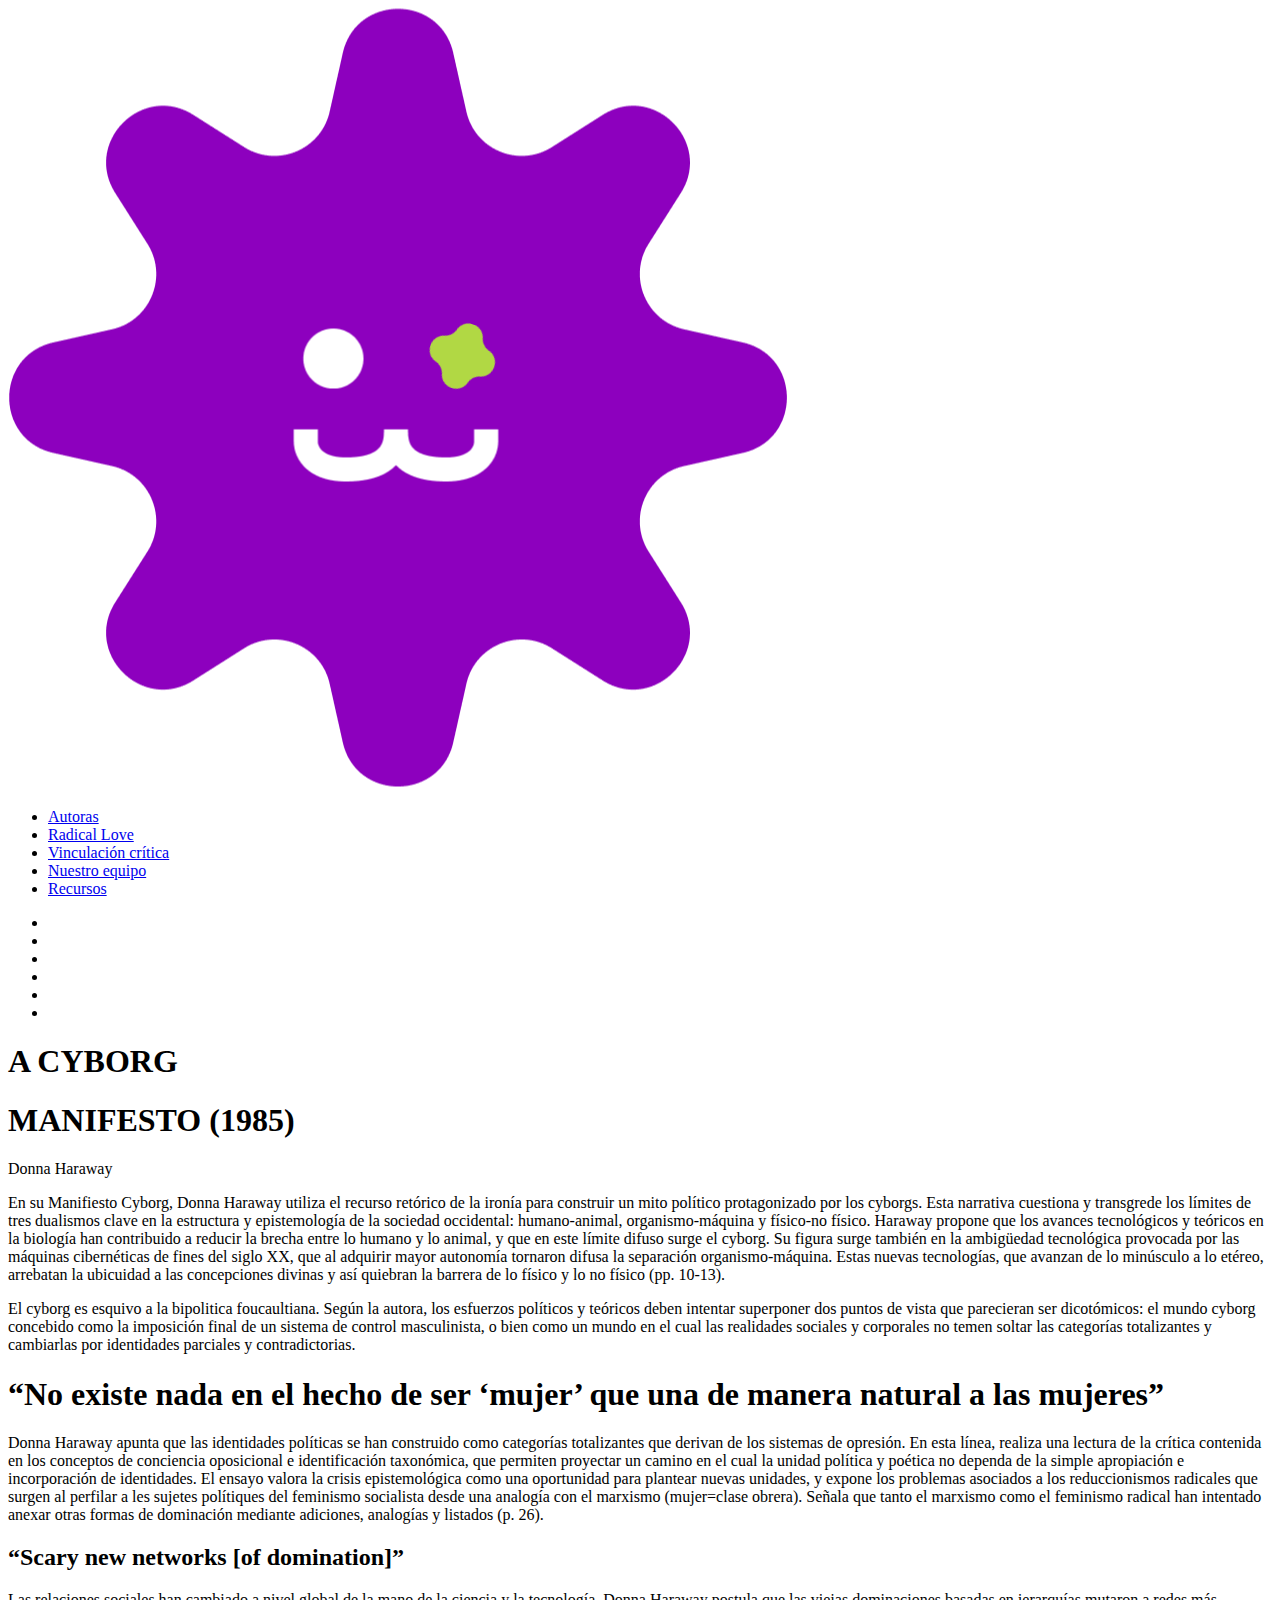
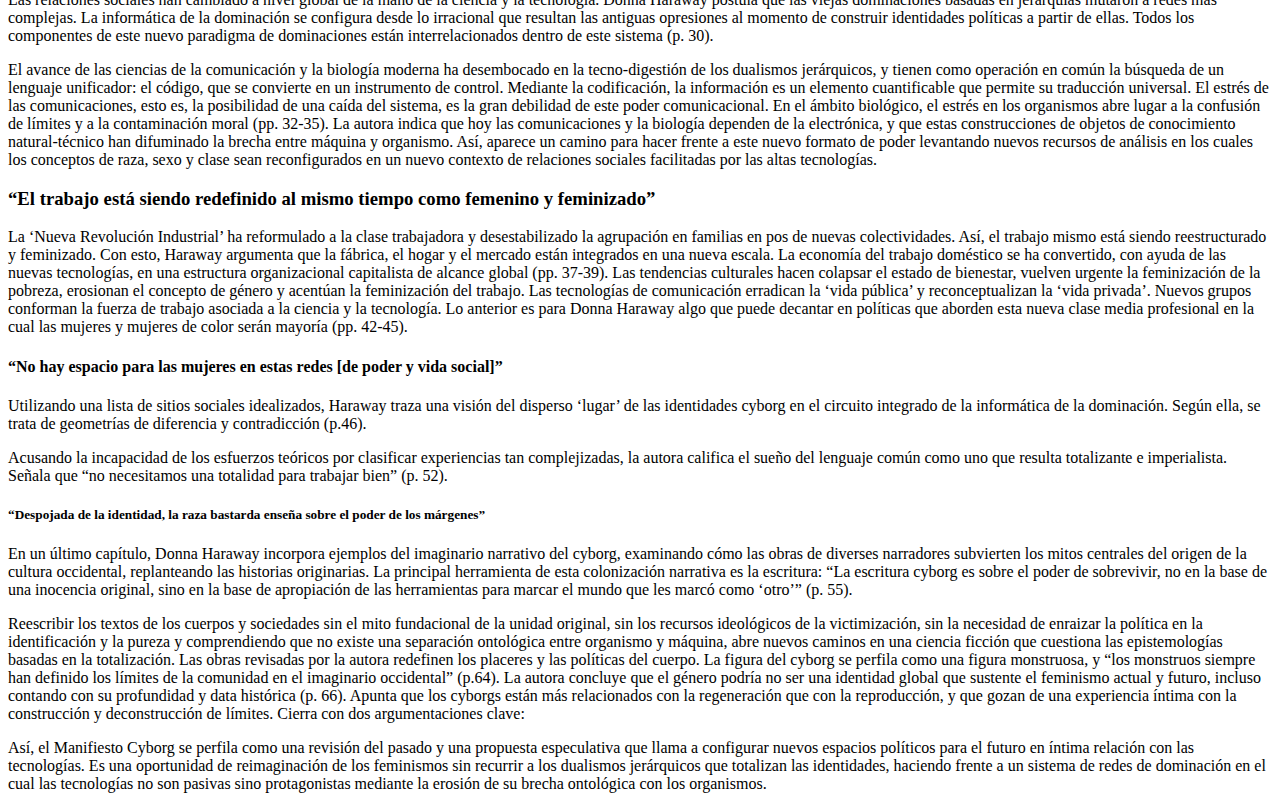
==== Manifiestocyborg.html @ 41e81d65 "html" ====
<!DOCTYPE html>
<html>
<head>
	<meta charset="utf-8">
	<meta name="viewport" content="width=device-width, initial-scale=1">
		<link rel="stylesheet" type="text/css" href="Css/manifiesto.css">
		 <link rel="preconnect" href="https://fonts.googleapis.com">
    <link rel="preconnect" href="https://fonts.gstatic.com" crossorigin>
    <link href="https://fonts.googleapis.com/css2?family=Space+Grotesk&display=swap" rel="stylesheet">
	<title></title>
</head>
<header>
<div class="container-header">
	<div class="logo-litle">
		<div class="gatite"> <a href="index.html"><img src="gatodts1.gif"></a> </div>
 	
		</div>	

<div class="navbar">
 		<nav>
 			<ul class="menu">


					<li><a class="button type1" href="autores.html">Autoras</a></li>
				<li><a class="button type1" href="radicallove.html">Radical Love</a></li>
                <li><a class="button type1" href="vinculacioncritica.html">Vinculación crítica
</a></li> 
                <li><a class="button type1" href="opiniongrupal.html">Nuestro equipo</a></li> 
                <li><a class="button type1" href="recursos.html">Recursos</a></li> 
            </ul>
        </nav>
    </div>


<div class="encabezado">

	
<div class="container-portada">
	<ul>
	<li><img src="gif2/1.png" alt=""></li>
	<li><img src="gif2/2.jpg" alt=""></li>
	<li><img src="gif2/3.jpg" alt=""></li>
	<li><img src="gif2/4.jpg" alt=""></li>
	<li><img src="gif2/5.jpg" alt=""></li>
	<li><img src="gif2/6.jpg" alt=""></li>
	</ul>

	



</div> <div> <div>
</header>


<body>

	<div class="proyecto" id="titulo1">  
		<h1>A CYBORG 
</h1>
		<h1>MANIFESTO (1985)</h1>

            <p class="text-justify"> Donna Haraway
          </p>
          </div>

<div class="texto1">
	<article>

<p> 
En su Manifiesto Cyborg, Donna Haraway utiliza el recurso retórico de la ironía para construir un mito político protagonizado por los 
 <span class="hovertext" data-hover="Organismo cibernético, híbrido de máquina y organismo (Haraway, p. 5)">
    cyborgs.
</span>

 Esta narrativa cuestiona y transgrede los límites de tres dualismos clave en la estructura y epistemología de la sociedad occidental: humano-animal, organismo-máquina y físico-no físico.

Haraway propone que los avances tecnológicos y teóricos en la biología han contribuido a reducir la brecha entre lo humano y lo animal, y que en este límite difuso surge el cyborg. Su figura surge también en la ambigüedad tecnológica provocada por las máquinas cibernéticas de fines del siglo XX, que al adquirir mayor autonomía tornaron difusa la separación organismo-máquina. Estas nuevas tecnologías, que avanzan de lo minúsculo a lo etéreo, arrebatan la ubicuidad a las concepciones divinas y así quiebran la barrera de lo físico y lo no físico (pp. 10-13).
</p>
</article>
</div>



<div class="texto2">
	<article>

<p> 
El cyborg es esquivo a la 

<span class="hovertext" data-hover="Para Michel Foucault, la biopolítica es un ejercicio del poder en cuanto ser viviente. Este poder es el biopoder, y configura a la población como problema biológico y político (Foucault, 1976).">
    bipolitica
</span>


foucaultiana. Según la autora, los esfuerzos políticos y teóricos deben intentar superponer dos puntos de vista que parecieran ser dicotómicos: el mundo cyborg concebido como la imposición final de un sistema de control masculinista, o bien como un mundo en el cual las realidades sociales y corporales no temen soltar las categorías totalizantes y cambiarlas por identidades parciales y contradictorias.

<h1>“No existe nada en el hecho de ser ‘mujer’ que una de manera natural a las mujeres”</h1>

Donna Haraway apunta que las identidades políticas se han construido como categorías totalizantes que derivan de los sistemas de opresión. En esta línea, realiza una lectura de la crítica contenida en los conceptos de 

 <span class="hovertext" data-hover="Acuñado por Chela Sandoval, Haraway caracteriza el concepto de: Oppositional Conciousness como un modelo de identidades políticas basadas en la ruptura con una categoría social estando dentro de ella, o bien en una permanencia inestable en ésta (p. 17-18).">
conciencia oposicional
</span>


 e identificación

  <span class="hovertext" data-hover="La taxonomía es una clasificación ordenada, categórica y jerárquica.">
 taxonómica,
</span>


  que permiten proyectar un camino en el cual la unidad política y poética no dependa de la simple apropiación e incorporación de identidades. 

El ensayo valora la crisis 

  <span class="hovertext" data-hover="La epistemología hace referencia a los fundamentos y alcances de una ciencia o modelo en particular.La epistemología hace referencia a los fundamentos y alcances de una ciencia o modelo en particular.">
epistemológica
</span>


como una oportunidad para plantear nuevas unidades, y expone los problemas asociados a los reduccionismos radicales que surgen al perfilar a les sujetes polítiques del feminismo socialista desde una analogía con el marxismo (mujer=clase obrera). Señala que tanto el marxismo como el feminismo radical han intentado anexar otras formas de dominación mediante adiciones, analogías y listados (p. 26).

</p>
</article>
</div>

<div class="texto3">
	<article>

<p> 
<h2>“Scary new networks [of domination]”</h2>

Las relaciones sociales han cambiado a nivel global de la mano de la ciencia y la tecnología. Donna Haraway postula que las viejas dominaciones basadas en jerarquías mutaron a redes más complejas. 

La

   <span class="hovertext" data-hover="Sistema de redes complejas de dominación posteriores a la modernidad. Viene a reemplazar el esquema jerárquico de dominación del patriarcado capitalista blanco (Haraway, pp. 28-31).">
informática de la dominación
</span>

se configura desde lo irracional que resultan las antiguas opresiones al momento de construir identidades políticas a partir de ellas. Todos los componentes de este nuevo paradigma de dominaciones están interrelacionados dentro de este sistema (p. 30). 

</p>
</article>
</div>


<div class="texto4">
	<article>

El avance de las ciencias de la comunicación y la biología moderna ha desembocado en la tecno-digestión de los dualismos jerárquicos, y tienen como operación en común la búsqueda de un lenguaje unificador: el código, que se convierte en un instrumento de control. Mediante la codificación, la información es un elemento cuantificable que permite su traducción universal. El estrés de las comunicaciones, esto es, la posibilidad de una caída del sistema, es la gran debilidad de este poder comunicacional. En el ámbito biológico, el estrés en los organismos abre lugar a la confusión de límites y a la contaminación moral (pp. 32-35).

La autora indica que hoy las comunicaciones y la biología dependen de la electrónica, y que estas construcciones de objetos de conocimiento natural-técnico han difuminado la brecha entre máquina y organismo. Así, aparece un camino para hacer frente a este nuevo formato de poder levantando nuevos recursos de análisis en los cuales los conceptos de raza, sexo y clase sean reconfigurados en un nuevo contexto de relaciones sociales facilitadas por las altas tecnologías.

<h3>“El trabajo está siendo redefinido al mismo tiempo como femenino y feminizado”</h3>

La ‘Nueva Revolución Industrial’ ha reformulado a la clase trabajadora y desestabilizado la agrupación en familias en pos de nuevas colectividades. Así, el trabajo mismo está siendo reestructurado y 

  <span class="hovertext" data-hover= "Significa ser enormemente vulnerable, apto a ser desmontado, vuelto a montar, (...) estar considerado más como servidor que como trabajador, sujeto a horarios intra y extrasalariales (...), llevar una existencia que está siempre en los límites de lo obsceno, fuera de lugar y reducible al sexo (Haraway, pp. 38). ">
feminizado.
</span>

 Con esto, Haraway argumenta que la fábrica, el hogar y el mercado están integrados en una nueva escala. 

  <span class="hovertext" data-hover="La taxonomía es una clasificación ordenada, categórica y jerárquica.">
 La economía del trabajo doméstico
</span>

 se ha convertido, con ayuda de las nuevas tecnologías, en una estructura organizacional capitalista de alcance global (pp. 37-39).

Las tendencias culturales hacen colapsar el estado de bienestar, vuelven urgente la feminización de la pobreza, erosionan el concepto de género y acentúan la feminización del trabajo. Las tecnologías de comunicación erradican la ‘vida pública’ y reconceptualizan la ‘vida privada’. Nuevos grupos conforman la fuerza de trabajo asociada a la ciencia y la tecnología. Lo anterior es para Donna Haraway algo que puede decantar en políticas que aborden esta nueva clase media profesional en la cual las mujeres y mujeres de color serán mayoría (pp. 42-45).

<h4>“No hay espacio para las mujeres en estas redes [de poder y vida social]”</h4>

Utilizando una lista de sitios sociales idealizados, Haraway traza una visión del disperso ‘lugar’ de las identidades cyborg en el 

 <span class="hovertext" data-hover="Homework Economy es un concepto acuñado por Richard Gordon. Se refiere a una reestructuración del trabajo en la que éste adquiere las características que antes tenían los empleos ocupados por mujeres. Se trata de una nueva estructura organizativa capitalista mundial (Haraway, pp. 38-39).">
circuito integrado
</span>

 de la informática de la dominación. Según ella, se trata de geometrías de diferencia y contradicción (p.46).

</p>
</article>
</div>

<div class="texto5">
	<article>

<p> 
Acusando la incapacidad de los esfuerzos teóricos por clasificar experiencias tan complejizadas, la autora califica el sueño del lenguaje común como uno que resulta totalizante e imperialista. Señala que “no necesitamos una totalidad para trabajar bien” (p. 52).

<h5>“Despojada de la identidad, la raza bastarda enseña sobre el poder de los márgenes”</h5>

En un último capítulo, Donna Haraway incorpora ejemplos del imaginario narrativo del cyborg, examinando cómo las obras de diverses narradores subvierten los mitos centrales del origen de la cultura occidental, replanteando las historias originarias. La principal herramienta de esta colonización narrativa es la escritura: “La escritura cyborg es sobre el poder de sobrevivir, no en la base de una inocencia original, sino en la base de apropiación de las herramientas para marcar el mundo que les marcó como ‘otro’” (p. 55).



</p>
</article>
</div>

</p>
</article>
</div>

<div class="texto6">
	<article>

<p> 
Reescribir los textos de los cuerpos y sociedades sin el mito fundacional de la unidad original, sin los recursos ideológicos de la victimización, sin la necesidad de enraizar la política en la identificación y la pureza y comprendiendo que no existe una separación ontológica entre organismo y máquina, abre nuevos caminos en una ciencia ficción que cuestiona las epistemologías basadas en la totalización.

Las obras revisadas por la autora redefinen los placeres y las políticas del cuerpo. La figura del cyborg se perfila como una figura monstruosa, y “los monstruos siempre han definido los límites de la comunidad en el imaginario occidental” (p.64).

La autora concluye que el género podría no ser una identidad global que sustente el feminismo actual y futuro, incluso contando con su profundidad y data histórica (p. 66). Apunta que los cyborgs están más relacionados con la regeneración que con la reproducción, y que gozan de una experiencia íntima con la construcción y deconstrucción de límites. Cierra con dos argumentaciones clave:




</p>
</article>
</div>

<div class="texto7">
	<article>

<p> 
Así, el Manifiesto Cyborg se perfila como una revisión del pasado y una propuesta 

<span class="hovertext" data-hover="La taxonomía es una clasificación ordenada, categórica y jerárquica.">
 especulativa
</span>

 que llama a configurar nuevos espacios políticos para el futuro en íntima relación con las tecnologías. Es una oportunidad de reimaginación de los feminismos sin recurrir a los dualismos jerárquicos que totalizan las identidades, haciendo frente a un sistema de redes de dominación en el cual las tecnologías no son pasivas sino protagonistas mediante la erosión de su brecha 

 <span class="hovertext" data-hover="Relativa al concepto del 'ser' como tal y con sus caracterizaciones.">
 ontológica
</span>

 con los organismos.



</p>
</article>
</div>




</body>
</html>
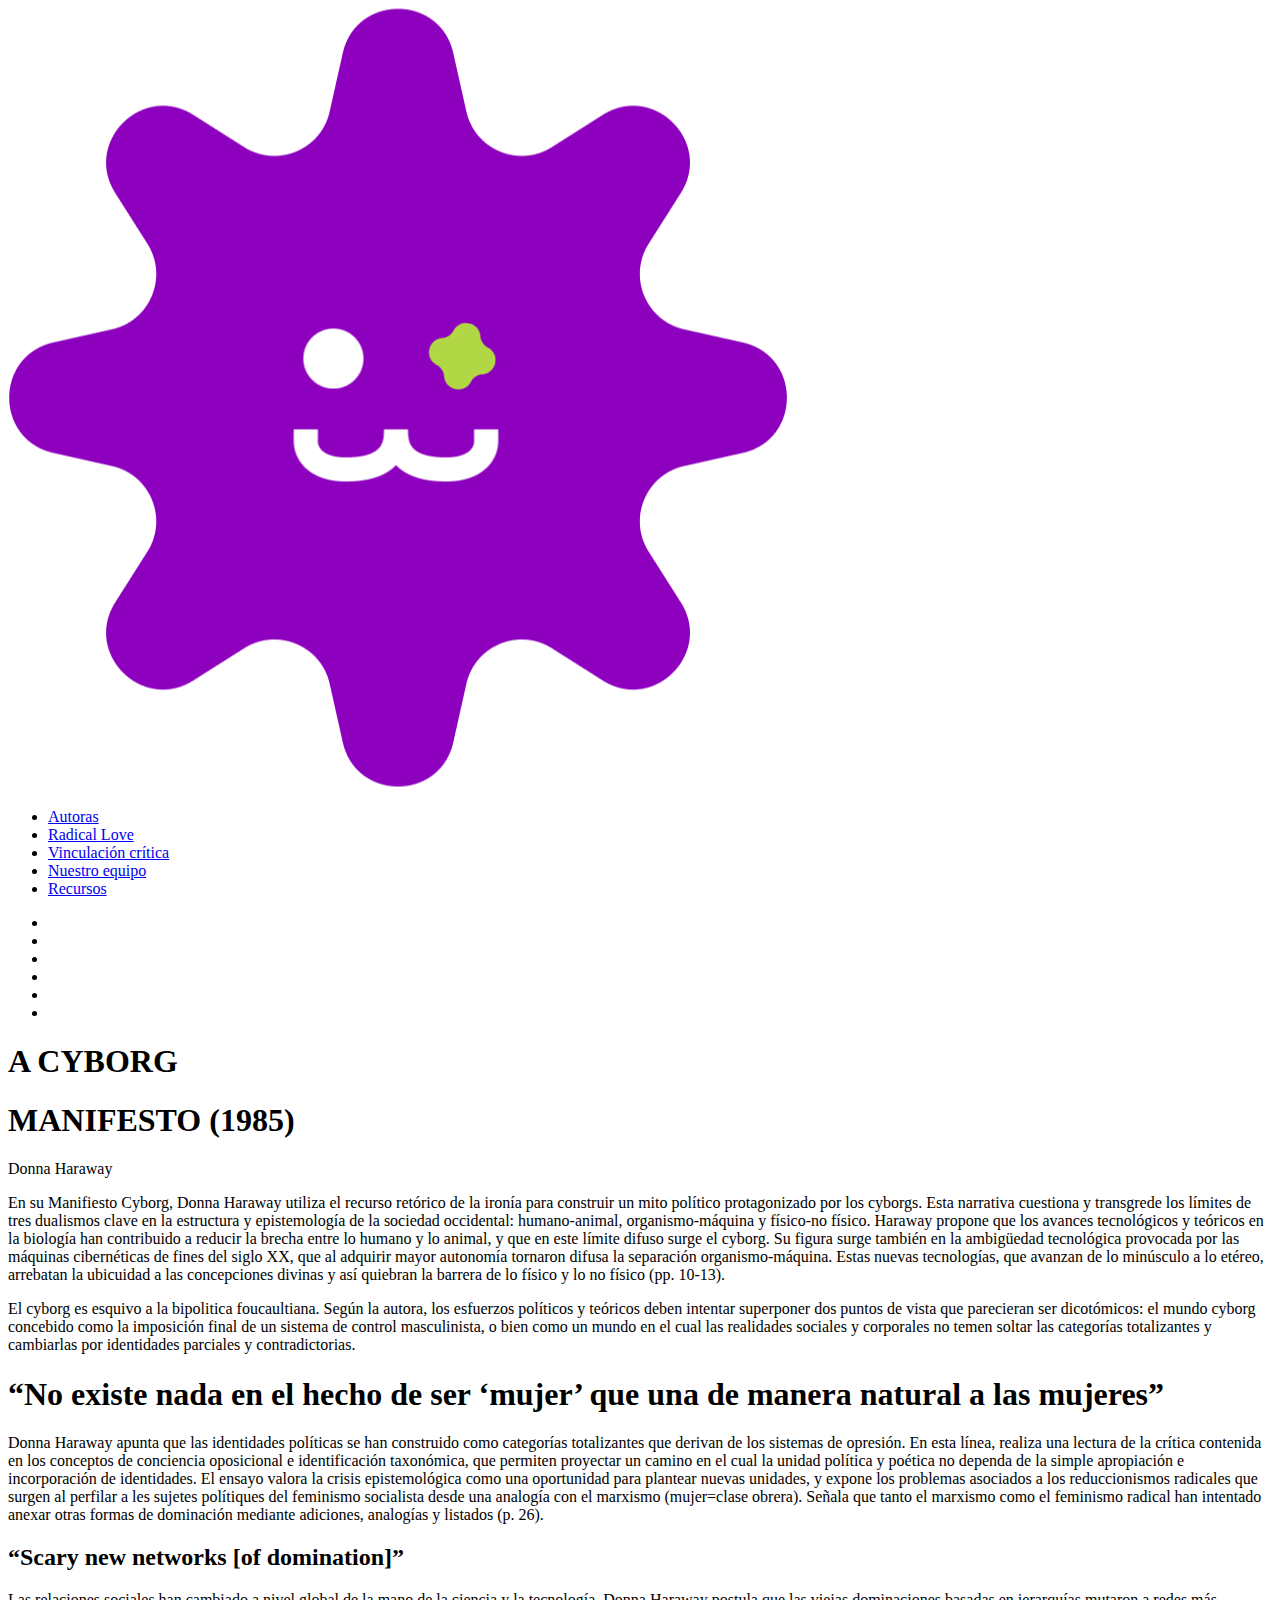
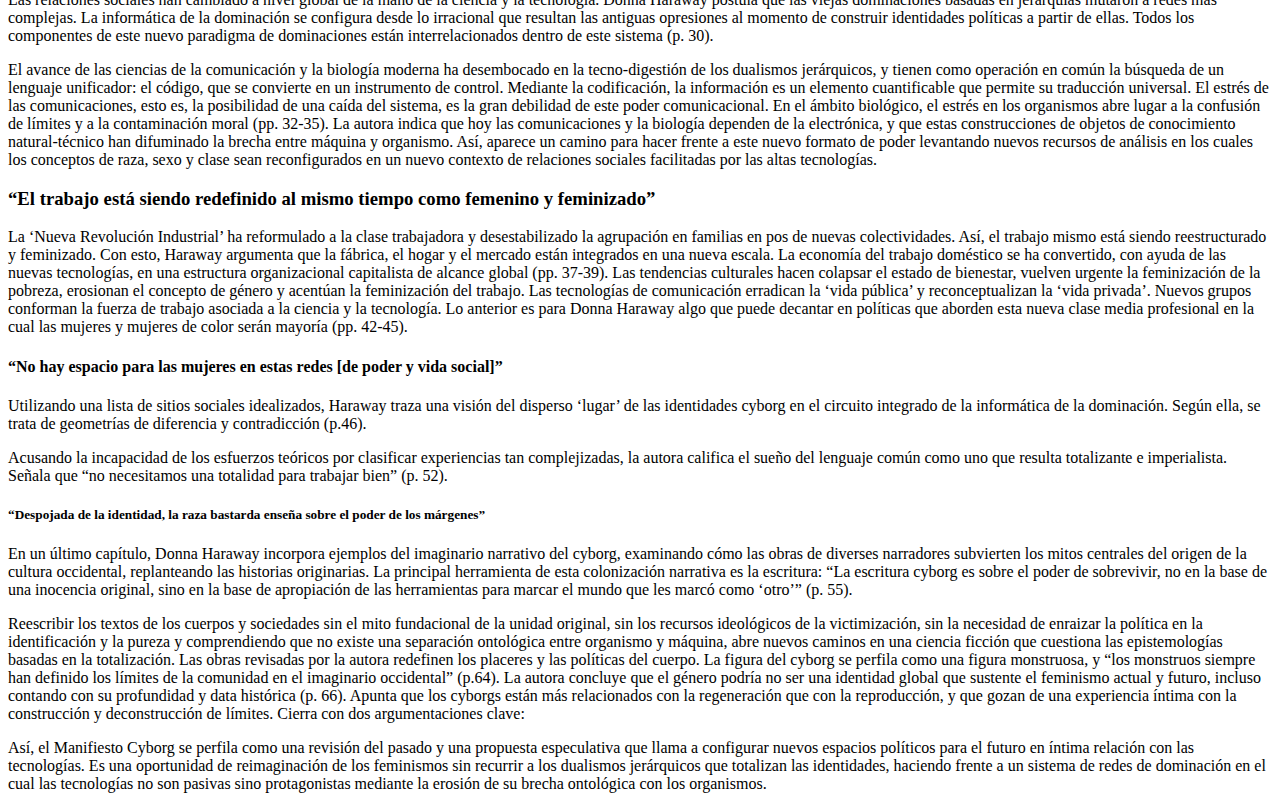
==== commit bb5bf8ea: "Merge branch 'main' of https://github.com/Kotequiti/m02-g01" ====
--- a/Manifiestocyborg.html
+++ b/Manifiestocyborg.html
@@ -7,7 +7,7 @@
 		 <link rel="preconnect" href="https://fonts.googleapis.com">
     <link rel="preconnect" href="https://fonts.gstatic.com" crossorigin>
     <link href="https://fonts.googleapis.com/css2?family=Space+Grotesk&display=swap" rel="stylesheet">
-	<title></title>
+	<title>Manifiesto Cyborg</title>
 </head>
 <header>
 <div class="container-header">
